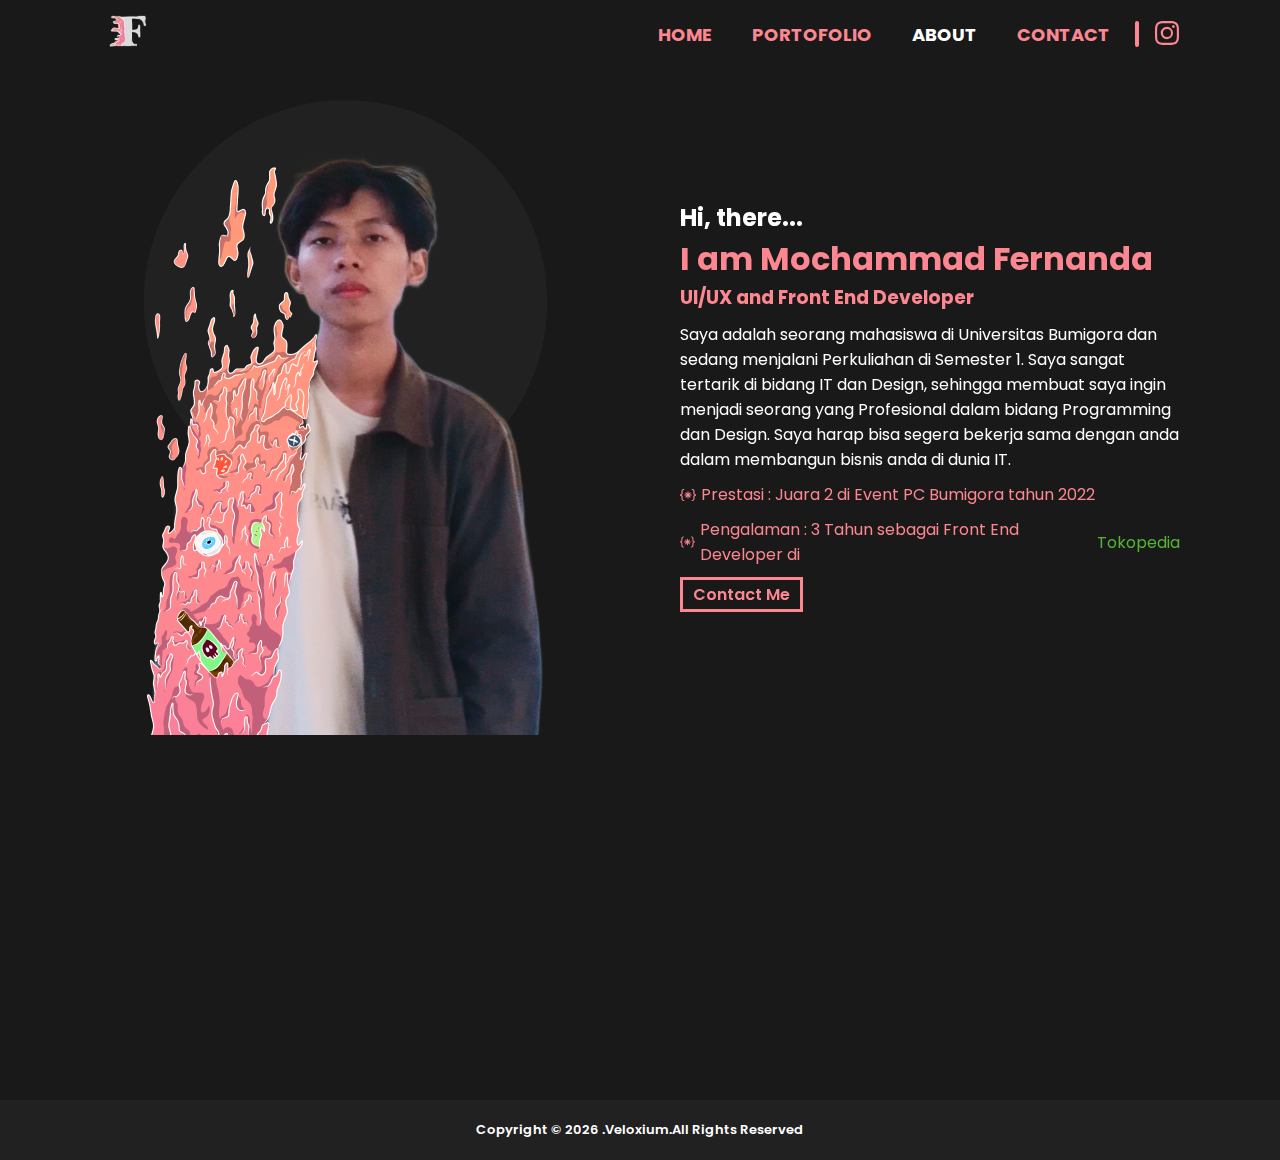
==== pages/about.html @ 29d7dc21 "first commit" ====
<!DOCTYPE html>
<html lang="en">
  <head>
    <meta charset="UTF-8" />
    <meta http-equiv="X-UA-Compatible" content="IE=edge" />
    <meta name="viewport" content="width=device-width, initial-scale=1.0" />
    <title>About Me</title>
    <link rel="stylesheet" href="../css/style.css" />
    <link href="https://unpkg.com/aos@2.3.1/dist/aos.css" rel="stylesheet" />
  </head>
  <body>
    <nav>
      <div class="nav-menu">
        <a href="/" class="logo"><img src="../assets/logo.svg" alt="logo" /></a>
      </div>
      <div class="nav-menu">
        <ul>
          <li><a href="/" class="primary">Home</a></li>
          <li>
            <a href="/pages/portofolio.html" class="primary">Portofolio</a>
          </li>
          <li>
            <a href="/pages/about.html" class="active">About</a>
          </li>
          <li><a href="/pages/contact.html" class="primary">Contact</a></li>
          <a href="https://www.instagram.com/mchfrnnda_/" class="ig">
            <svg
              xmlns="http://www.w3.org/2000/svg"
              width="26"
              height="26"
              fill=" #FD8791"
              class="bi bi-instagram"
              viewBox="0 0 16 16"
            >
              <path
                d="M8 0C5.829 0 5.556.01 4.703.048 3.85.088 3.269.222 2.76.42a3.917 3.917 0 0 0-1.417.923A3.927 3.927 0 0 0 .42 2.76C.222 3.268.087 3.85.048 4.7.01 5.555 0 5.827 0 8.001c0 2.172.01 2.444.048 3.297.04.852.174 1.433.372 1.942.205.526.478.972.923 1.417.444.445.89.719 1.416.923.51.198 1.09.333 1.942.372C5.555 15.99 5.827 16 8 16s2.444-.01 3.298-.048c.851-.04 1.434-.174 1.943-.372a3.916 3.916 0 0 0 1.416-.923c.445-.445.718-.891.923-1.417.197-.509.332-1.09.372-1.942C15.99 10.445 16 10.173 16 8s-.01-2.445-.048-3.299c-.04-.851-.175-1.433-.372-1.941a3.926 3.926 0 0 0-.923-1.417A3.911 3.911 0 0 0 13.24.42c-.51-.198-1.092-.333-1.943-.372C10.443.01 10.172 0 7.998 0h.003zm-.717 1.442h.718c2.136 0 2.389.007 3.232.046.78.035 1.204.166 1.486.275.373.145.64.319.92.599.28.28.453.546.598.92.11.281.24.705.275 1.485.039.843.047 1.096.047 3.231s-.008 2.389-.047 3.232c-.035.78-.166 1.203-.275 1.485a2.47 2.47 0 0 1-.599.919c-.28.28-.546.453-.92.598-.28.11-.704.24-1.485.276-.843.038-1.096.047-3.232.047s-2.39-.009-3.233-.047c-.78-.036-1.203-.166-1.485-.276a2.478 2.478 0 0 1-.92-.598 2.48 2.48 0 0 1-.6-.92c-.109-.281-.24-.705-.275-1.485-.038-.843-.046-1.096-.046-3.233 0-2.136.008-2.388.046-3.231.036-.78.166-1.204.276-1.486.145-.373.319-.64.599-.92.28-.28.546-.453.92-.598.282-.11.705-.24 1.485-.276.738-.034 1.024-.044 2.515-.045v.002zm4.988 1.328a.96.96 0 1 0 0 1.92.96.96 0 0 0 0-1.92zm-4.27 1.122a4.109 4.109 0 1 0 0 8.217 4.109 4.109 0 0 0 0-8.217zm0 1.441a2.667 2.667 0 1 1 0 5.334 2.667 2.667 0 0 1 0-5.334z"
              />
            </svg>
          </a>
        </ul>
      </div>
    </nav>
    <div class="c-about">
      <div class="about-img" data-aos="fade-right" data-aos-delay="300">
        <img src="../assets/imgSatu.png" alt="me" />
      </div>
      <div class="t-about">
        <h2 data-aos="fade-right" data-aos-delay="300">Hi, there...</h2>
        <h1 class="primary" data-aos="fade-right" data-aos-delay="500">I am Mochammad Fernanda</h1>
        <h3 class="primary" data-aos="fade-right" data-aos-delay="700">UI/UX and Front End Developer</h3>
        <p data-aos="fade-right" data-aos-delay="900">
          Saya adalah seorang mahasiswa di Universitas Bumigora dan sedang
          menjalani Perkuliahan di Semester 1. Saya sangat tertarik di bidang IT
          dan Design, sehingga membuat saya ingin menjadi seorang yang Profesional
          dalam bidang Programming dan Design. Saya harap bisa segera bekerja
          sama dengan anda dalam membangun bisnis anda di dunia IT.
        </p>
        <p class="primary prestasi" data-aos="fade-right" data-aos-delay="1100">
          <svg
            xmlns="http://www.w3.org/2000/svg"
            width="16"
            height="16"
            fill="currentColor"
            class="bi bi-braces-asterisk"
            viewBox="0 0 16 16"
          >
            <path
              fill-rule="evenodd"
              d="M1.114 8.063V7.9c1.005-.102 1.497-.615 1.497-1.6V4.503c0-1.094.39-1.538 1.354-1.538h.273V2h-.376C2.25 2 1.49 2.759 1.49 4.352v1.524c0 1.094-.376 1.456-1.49 1.456v1.299c1.114 0 1.49.362 1.49 1.456v1.524c0 1.593.759 2.352 2.372 2.352h.376v-.964h-.273c-.964 0-1.354-.444-1.354-1.538V9.663c0-.984-.492-1.497-1.497-1.6ZM14.886 7.9v.164c-1.005.103-1.497.616-1.497 1.6v1.798c0 1.094-.39 1.538-1.354 1.538h-.273v.964h.376c1.613 0 2.372-.759 2.372-2.352v-1.524c0-1.094.376-1.456 1.49-1.456v-1.3c-1.114 0-1.49-.362-1.49-1.456V4.352C14.51 2.759 13.75 2 12.138 2h-.376v.964h.273c.964 0 1.354.444 1.354 1.538V6.3c0 .984.492 1.497 1.497 1.6ZM7.5 11.5V9.207l-1.621 1.621-.707-.707L6.792 8.5H4.5v-1h2.293L5.172 5.879l.707-.707L7.5 6.792V4.5h1v2.293l1.621-1.621.707.707L9.208 7.5H11.5v1H9.207l1.621 1.621-.707.707L8.5 9.208V11.5h-1Z"
            />
          </svg>
          Prestasi : Juara 2 di Event PC Bumigora tahun 2022
        </p>
        <p class="primary prestasi" data-aos="fade-right" data-aos-delay="1300">
          <svg
            xmlns="http://www.w3.org/2000/svg"
            width="16"
            height="16"
            fill="currentColor"
            class="bi bi-braces-asterisk"
            viewBox="0 0 16 16"
          >
            <path
              fill-rule="evenodd"
              d="M1.114 8.063V7.9c1.005-.102 1.497-.615 1.497-1.6V4.503c0-1.094.39-1.538 1.354-1.538h.273V2h-.376C2.25 2 1.49 2.759 1.49 4.352v1.524c0 1.094-.376 1.456-1.49 1.456v1.299c1.114 0 1.49.362 1.49 1.456v1.524c0 1.593.759 2.352 2.372 2.352h.376v-.964h-.273c-.964 0-1.354-.444-1.354-1.538V9.663c0-.984-.492-1.497-1.497-1.6ZM14.886 7.9v.164c-1.005.103-1.497.616-1.497 1.6v1.798c0 1.094-.39 1.538-1.354 1.538h-.273v.964h.376c1.613 0 2.372-.759 2.372-2.352v-1.524c0-1.094.376-1.456 1.49-1.456v-1.3c-1.114 0-1.49-.362-1.49-1.456V4.352C14.51 2.759 13.75 2 12.138 2h-.376v.964h.273c.964 0 1.354.444 1.354 1.538V6.3c0 .984.492 1.497 1.497 1.6ZM7.5 11.5V9.207l-1.621 1.621-.707-.707L6.792 8.5H4.5v-1h2.293L5.172 5.879l.707-.707L7.5 6.792V4.5h1v2.293l1.621-1.621.707.707L9.208 7.5H11.5v1H9.207l1.621 1.621-.707.707L8.5 9.208V11.5h-1Z"
            />
          </svg>
          Pengalaman : 3 Tahun sebagai Front End Developer di <span class="green">Tokopedia</span> 
        </p>
        <div class="button button-2" data-aos="fade-right" data-aos-delay="1500">
          <a href="/pages/contact.html">Contact Me</a>
        </div>
      </div>
    </div>
        <footer>
      <p>
        Copyright &copy;
        <script>
          document.write(new Date().getFullYear());
        </script>
        .Veloxium.All Rights Reserved
      </p>
    </footer>
      <script src="https://unpkg.com/aos@2.3.1/dist/aos.js"></script>
    <script>
      AOS.init();
    </script>
  </body>
</html>
---- css/style.css ----
@import url("https://fonts.googleapis.com/css2?family=Poppins&display=swap");

* {
  transition: step-start 0.5s;
}
body {
  margin: 0;
  font-family: "Poppins", sans-serif;
  cursor: default;
}
h1,
h2,
h3,
h4,
h5,
p {
  margin: 0px;
}
a {
  text-decoration: none;
}
.primary {
  color: #fd8791;
}
.flower {
  color: #d61c4e;
}
.profile {
  color: #35858b;
}
.green {
  color: #54b435;
}

/* Navbar */
nav {
  z-index: 1;
  text-align: center;
  align-items: center;
  display: flex;
  justify-content: space-between;
  position: fixed;
  width: 100%;
  background-color: #191919;
  /* box-shadow: 0px 6px 5px 0px rgba(49,49,49,0.30); */
}
nav .nav-menu {
  padding: 5px 100px;
}
nav .logo img:hover {
  border: 2px solid #fd8791;
  padding: 0px 6px;
  transition: linear 1s;
}
nav img {
  width: 40px;
  padding: 0px 6px;
  border: 2px solid #191919;
}
nav ul {
  display: flex;
}
li {
  display: flex;
  justify-content: center;
  text-align: center;
  text-decoration: none;
  list-style: none;
  margin: 0px 20px;
  text-transform: uppercase;
  font-weight: 700;
  font-size: large;
}
.active {
  color: #fff;
}
nav a {
  color: #fd8791;
  text-align: center;
}
nav a:hover {
  color: #fff;
  transition: ease-in 0.3s;
}

.ig {
  display: flex;
  flex-direction: row;
}
.ig svg {
  height: 24px;
}
.ig svg:hover {
  fill: #fff;
  transition: ease-in 0.3s;
}
.ig::before {
  margin: 0px 15px 0px 5px;
  display: block;
  border-left: 4px solid #fd8791;
  height: 26px;
  border-radius: 10px;
  content: "";
}

/* Home */
.home {
  display: flex;
  justify-content: center;
  padding: 100px 100px 10px;
  background-color: #191919;
}
.judul {
  line-height: 35px;
}
.teks {
  color: #fff;
}
.teks p {
  margin-top: 10px;
}
.c-sosmed {
  margin: 10px 0px;
}
.sosmed {
  display: flex;
  gap: 10px;
}
.sosmed a {
  color: #fff;
}
.span {
  cursor: default;
}
.sosmed a {
  font-weight: 500;
}
.sosmed a:hover {
  color: #fd8791;
  transition: ease-in 0.3s;
}
.button a {
  display: inline-flex;
  align-items: center;
  gap: 5px;
  color: #fd8791;
  font-weight: 600;
  padding: 2px 10px;
  border: 3px solid #fd8791;
}
.button a:hover {
  background-color: #ff997a;
  color: #fff;
  border: 3px solid #ff997a;
  transition: ease-in 0.3s;
}
.button-2 {
  margin: 10px 0px;
}
.main-1 {
  padding: 50px 30px;
  width: 33.333333%;
}
.main-2 {
  margin-right: 100px;
  width: 33.333333%;
}
.main-3 {
  padding: 50px 30px;
  width: 33.333333%;
}
.social-1 {
  margin-top: 320px;
  opacity: 0;
  animation: fadein 2s forwards;
  animation-delay: 1s;
}
.social-2 {
  margin-top: 280px;
  opacity: 0;
  animation: fadein 2s forwards;
  animation-delay: 1s;
}

/* Detail */
.detail {
  display: flex;
  justify-content: center;
  background-color: #191919;
  padding: 50px 100px;
}
.teks-2 {
  text-align: center;
  color: #fff;
}
.teks-2 h2 {
  display: flex;
  justify-content: center;
  align-items: center;
  gap: 8px;
}
.c-detail {
  padding: 50px;
  background-color: #212121;
  border-radius: 20px;
  width: 100%;
}
.icon {
  display: flex;
  justify-content: center;
}
.detail-icon {
  text-align: center;
  color: #fff;
  margin-bottom: 20px;
  border: 6px solid #191919;
  display: inline-flex;
  flex-direction: column;
  padding: 30px;
  width: 150px;
}
.detail-icon:hover {
  border: 6px solid #fd8791;
  transition: ease-in 0.3s;
}
.detail-icon img {
  width: 90%;
  margin: auto;
}
.detail-icon h3 {
  margin-top: 20px;
}
.tbl-icon {
  display: inline-block;
  margin: 50px;
}
.line {
  margin: 0px;
  width: 100%;
}
.tbl-icon .prg {
  border-top: 6px solid #fd8791;
  border-radius: 6px;
  margin-left: 0px;
}
.tbl-icon .prg-0 {
  background-color: #fff;
  border-radius: 6px;
}
.ui {
  width: 60%;
}
.fe {
  width: 50%;
}
.and {
  width: 30%;
}

/* Portofolio */
.portofolio {
  padding: 50px 100px;
  background: linear-gradient(180deg, #ff997a 0%, #fd8791 39.9%);
}
.c-porto {
  color: #fff;
  text-align: center;
}
.c-porto h3 {
  color: #191919;
}
.c-porto h4 {
  font-weight: 500;
}
.c-box-porto {
  margin: 50px 0px;
  display: flex;
  justify-content: center;
}
.box-porto {
  background-color: #191919;
  color: #fff;
  width: max-content;
  margin: 0px 50px;
  box-shadow: 4px 4px 5px 0px rgba(255, 255, 255, 0.7);
}
.teks-porto {
  padding: 10px;
}
.teks-porto a {
  display: inline-flex;
  gap: 4px;
}
.teks-porto .link {
  margin: 14px 0px 10px 0px;
  display: flex;
  justify-content: end;
}

/* Contact */
.contact {
  padding: 50px 100px;
  text-align: center;
  display: flex;
  justify-content: center;
  background-color: #191919;
  color: #fff;
  flex-direction: column;
}
.contact .f-teks h3 {
  margin-bottom: 10px;
}
.contact .f-teks p {
  margin: 0px;
  padding: 0px;
}
.contact .icon {
  padding: 20px;
}
.contact .c-icon {
  display: flex;
  flex-direction: column;
}
.contact .list-icon {
  padding: 20px;
}
.contact .list-icon a {
  color: #fff;
  align-items: center;
  display: inline-flex;
  gap: 5px;
  background-color: #212121;
  padding: 2px 10px;
  border-radius: 4px;
  margin: 0px 50px;
  font-weight: 700;
  border: 2px solid #191919;
}
.contact .list-icon a:hover {
  border: 2px solid #fd8791;
  transition: ease-in 0.3s;
}
.contact .list-icon svg {
  fill: #fd8791;
}
.contact .list-2 a {
  margin: 0px 120px;
}

/* Footer */
footer {
  color: #fff;
  background-color: #212121;
  display: flex;
  justify-content: center;
  font-size: small;
  font-weight: 600;
  padding: 20px 0px;
}

/* Portofolio Page */
.c-portofolio-page {
  padding-top: 100px;
  height: 100vh;
}

/* Contact Page */
.c-contact-page {
  padding: 100px 100px;
  display: flex;
  justify-content: space-between;
  background-color: #191919;
  min-height: 100vh;
}
.contact-form {
  display: flex;
  flex-direction: column;
  font-weight: 600;
  color: #fff;
  width: 500px;
  margin-left: 20px;
}
input {
  all: unset;
  outline: 2px solid #fd8791;
  background-color: #212121;
  font-size: small;
  font-weight: 500;
  padding: 2px 4px;
  margin: 6px 0px 10px;
  cursor: pointer;
}
input::placeholder {
  padding: 2px 4px;
}
input:focus {
  outline: 2px solid #fff;
  font-weight: 500;
}
.username {
  display: flex;
  gap: 20px;
}
.c-form {
  display: flex;
}
.firstname {
  width: 330px;
}
.lastname {
  width: 170px;
}
.form {
  width: 500px;
}
textarea {
  outline: 2px solid #fd8791;
  background-color: #212121;
  color: #fff;
  margin: 6px 0px;
  font-family: "Poppins", sans-serif;
  padding: 2px 4px;
  font-size: small;
}
textarea:focus {
  outline: 2px solid #fff;
}
textarea::placeholder {
  padding: 2px 4px;
}
.submit {
  margin: 10px 0px 0px -2px;
}

.submit button {
  display: flex;
  justify-content: center;
  align-items: center;
  background-color: #191919;
  color: #fd8791;
  font-weight: 600;
  padding: 4px 8px 4px 16px;
  border: 3px solid #fd8791;
  letter-spacing: 2px;
  cursor: pointer;
}
.submit button:hover {
  background-color: #ff997a;
  color: #fff;
  border: 3px solid #ff997a;
  transition: ease-in 0.3s;
}
.contact-text {
  color: #fff;
  width: 50%;
}
.contact-text p {
  margin: 0px;
}
.contact-text-icon {
  display: flex;
  flex-direction: column;
}
.contact-text-icon .list-contact-icon a {
  color: #fff;
  align-items: center;
  display: inline-flex;
  gap: 5px;
  background-color: #212121;
  padding: 2px 10px;
  border-radius: 4px;
  margin: 20px 20px 0px 0px;
  font-weight: 700;
  border: 2px solid #191919;
}
.contact-text-icon .list-contact-icon a:hover {
  border: 2px solid #fd8791;
  transition: ease-in 0.3s;
}
.contact-text-icon .list-contact-icon svg {
  fill: #fd8791;
}

/* Contact Page */
.c-about {
  padding: 100px;
  background-color: #191919;
  display: flex;
  justify-content: center;
  height: 100vh;
}
.c-about .about-img {
  margin: 0px 40px;
  width: 50%;
}
.c-about .t-about {
  width: 50%;
  color: #fff;
  margin-top: 100px;
}
.c-about .t-about p {
  margin-top: 10px;
}
.t-about .prestasi {
  display: flex;
  align-items: center;
  gap: 5px;
}


/* Animasi */
@keyframes fadein {
  from {
    opacity: 0;
  }
  to {
    opacity: 1;
  }
}
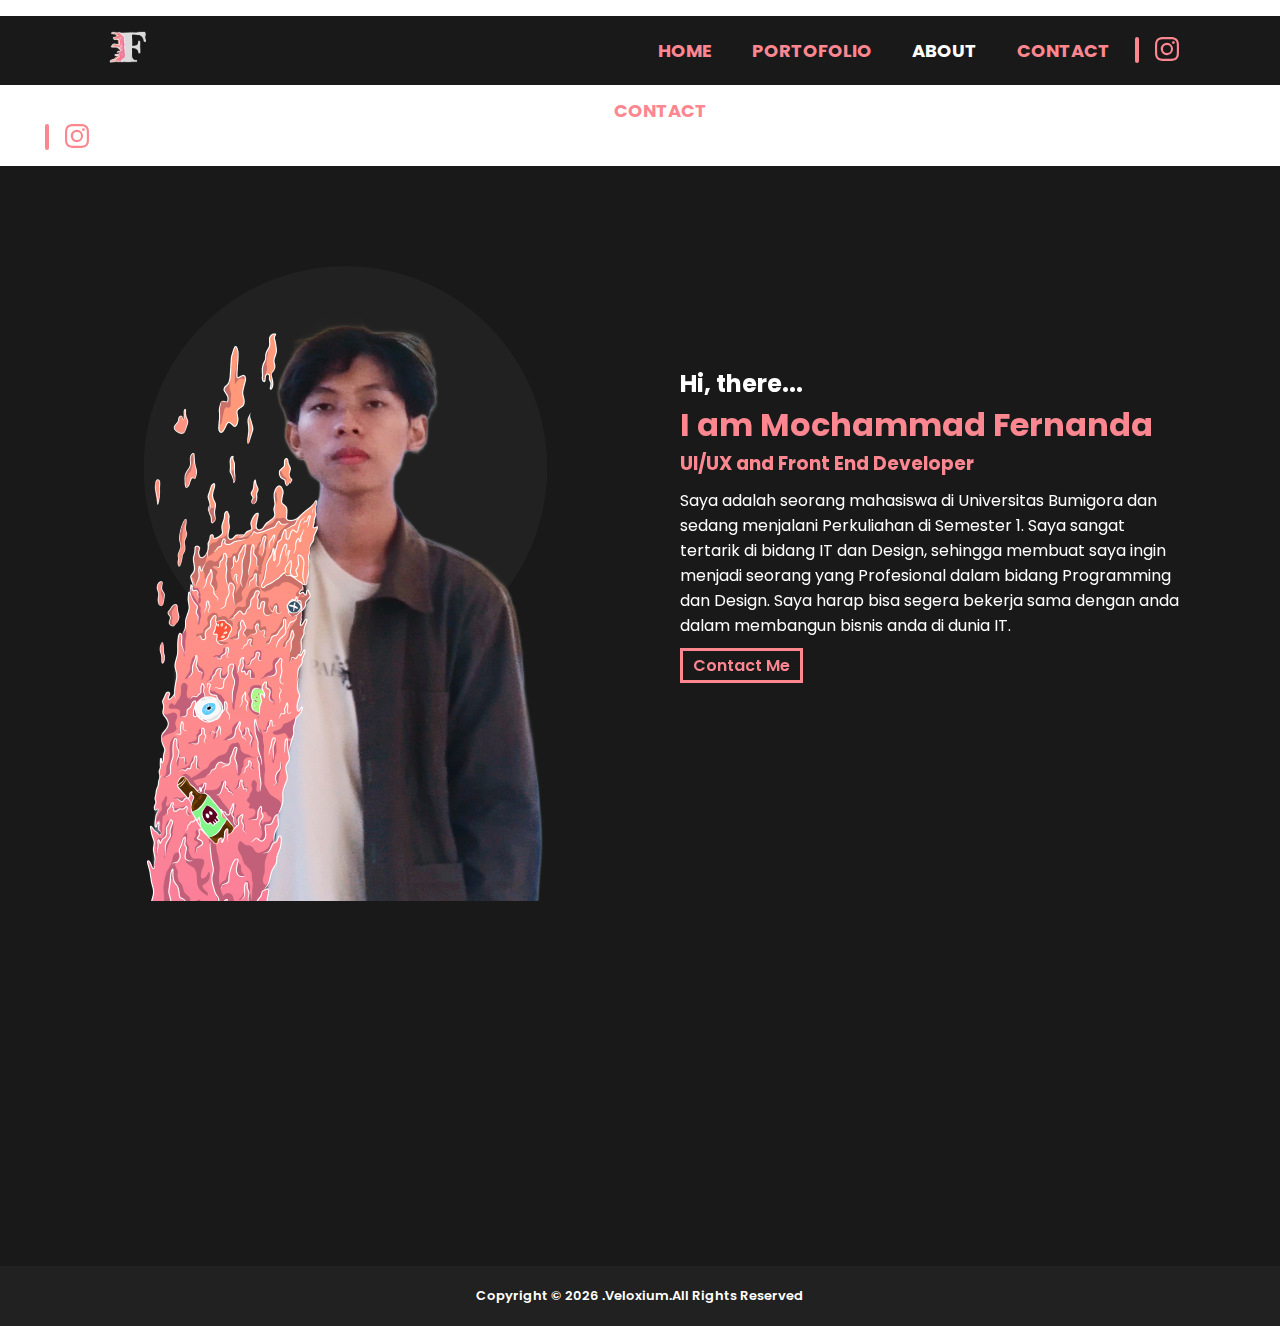
==== commit 63d77a7c: "final hamburger menu" ====
--- a/pages/about.html
+++ b/pages/about.html
@@ -5,6 +5,7 @@
     <meta http-equiv="X-UA-Compatible" content="IE=edge" />
     <meta name="viewport" content="width=device-width, initial-scale=1.0" />
     <title>About Me</title>
+    <link rel="shortcut icon" href="../assets/logo.svg" type="image/x-icon">
     <link rel="stylesheet" href="../css/style.css" />
     <link href="https://unpkg.com/aos@2.3.1/dist/aos.css" rel="stylesheet" />
   </head>
@@ -13,7 +14,7 @@
       <div class="nav-menu">
         <a href="/" class="logo"><img src="../assets/logo.svg" alt="logo" /></a>
       </div>
-      <div class="nav-menu">
+      <div class="nav-menu menulist">
         <ul>
           <li><a href="/" class="primary">Home</a></li>
           <li>
@@ -39,14 +40,45 @@
           </a>
         </ul>
       </div>
+      <div class="hamburger">
+        <span class="bar"></span>
+        <span class="bar"></span>
+        <span class="bar"></span>
+      </div>
     </nav>
+    <div class="hamburger-menu">
+      <ul>
+        <li><a href="/" class="primary">Home</a></li>
+        <li>
+          <a href="/pages/portofolio.html" class="primary">Portofolio</a>
+        </li>
+        <li>
+          <a href="/pages/about.html" class="active">About</a>
+        </li>
+        <li><a href="/pages/contact.html" class="primary">Contact</a></li>
+        <a href="https://www.instagram.com/mchfrnnda_/" class="ig">
+          <svg
+            xmlns="http://www.w3.org/2000/svg"
+            width="26"
+            height="26"
+            fill=" #FD8791"
+            class="bi bi-instagram"
+            viewBox="0 0 16 16"
+          >
+            <path
+              d="M8 0C5.829 0 5.556.01 4.703.048 3.85.088 3.269.222 2.76.42a3.917 3.917 0 0 0-1.417.923A3.927 3.927 0 0 0 .42 2.76C.222 3.268.087 3.85.048 4.7.01 5.555 0 5.827 0 8.001c0 2.172.01 2.444.048 3.297.04.852.174 1.433.372 1.942.205.526.478.972.923 1.417.444.445.89.719 1.416.923.51.198 1.09.333 1.942.372C5.555 15.99 5.827 16 8 16s2.444-.01 3.298-.048c.851-.04 1.434-.174 1.943-.372a3.916 3.916 0 0 0 1.416-.923c.445-.445.718-.891.923-1.417.197-.509.332-1.09.372-1.942C15.99 10.445 16 10.173 16 8s-.01-2.445-.048-3.299c-.04-.851-.175-1.433-.372-1.941a3.926 3.926 0 0 0-.923-1.417A3.911 3.911 0 0 0 13.24.42c-.51-.198-1.092-.333-1.943-.372C10.443.01 10.172 0 7.998 0h.003zm-.717 1.442h.718c2.136 0 2.389.007 3.232.046.78.035 1.204.166 1.486.275.373.145.64.319.92.599.28.28.453.546.598.92.11.281.24.705.275 1.485.039.843.047 1.096.047 3.231s-.008 2.389-.047 3.232c-.035.78-.166 1.203-.275 1.485a2.47 2.47 0 0 1-.599.919c-.28.28-.546.453-.92.598-.28.11-.704.24-1.485.276-.843.038-1.096.047-3.232.047s-2.39-.009-3.233-.047c-.78-.036-1.203-.166-1.485-.276a2.478 2.478 0 0 1-.92-.598 2.48 2.48 0 0 1-.6-.92c-.109-.281-.24-.705-.275-1.485-.038-.843-.046-1.096-.046-3.233 0-2.136.008-2.388.046-3.231.036-.78.166-1.204.276-1.486.145-.373.319-.64.599-.92.28-.28.546-.453.92-.598.282-.11.705-.24 1.485-.276.738-.034 1.024-.044 2.515-.045v.002zm4.988 1.328a.96.96 0 1 0 0 1.92.96.96 0 0 0 0-1.92zm-4.27 1.122a4.109 4.109 0 1 0 0 8.217 4.109 4.109 0 0 0 0-8.217zm0 1.441a2.667 2.667 0 1 1 0 5.334 2.667 2.667 0 0 1 0-5.334z"
+            />
+          </svg>
+        </a>
+      </ul>
+    </div>
     <div class="c-about">
       <div class="about-img" data-aos="fade-right" data-aos-delay="300">
         <img src="../assets/imgSatu.png" alt="me" />
       </div>
       <div class="t-about">
         <h2 data-aos="fade-right" data-aos-delay="300">Hi, there...</h2>
-        <h1 class="primary" data-aos="fade-right" data-aos-delay="500">I am Mochammad Fernanda</h1>
+        <h1 class="primary name" data-aos="fade-right" data-aos-delay="500">I am Mochammad Fernanda</h1>
         <h3 class="primary" data-aos="fade-right" data-aos-delay="700">UI/UX and Front End Developer</h3>
         <p data-aos="fade-right" data-aos-delay="900">
           Saya adalah seorang mahasiswa di Universitas Bumigora dan sedang
@@ -101,6 +133,7 @@
         .Veloxium.All Rights Reserved
       </p>
     </footer>
+    <script src="../js/main.js"></script>
       <script src="https://unpkg.com/aos@2.3.1/dist/aos.js"></script>
     <script>
       AOS.init();
--- a/css/style.css
+++ b/css/style.css
@@ -43,6 +43,9 @@
   width: 100%;
   background-color: #191919;
   /* box-shadow: 0px 6px 5px 0px rgba(49,49,49,0.30); */
+}
+.hamburger{
+  display: none;
 }
 nav .nav-menu {
   padding: 5px 100px;
@@ -480,8 +483,14 @@
 .contact-text-icon .list-contact-icon svg {
   fill: #fd8791;
 }
-
-/* Contact Page */
+.textarea1{
+  display: flex;
+}
+.textarea2{
+  display: none;
+}
+
+/* About Page */
 .c-about {
   padding: 100px;
   background-color: #191919;
@@ -502,7 +511,7 @@
   margin-top: 10px;
 }
 .t-about .prestasi {
-  display: flex;
+  display: none;
   align-items: center;
   gap: 5px;
 }
@@ -517,3 +526,288 @@
     opacity: 1;
   }
 }
+
+@media only screen and (max-width: 600px) {
+  nav{
+    width: none;
+  }
+  .hamburger{
+    display: flex;
+    margin: 5px 30px;
+    cursor: pointer;
+    flex-direction: column;
+  }
+  .bar{
+    display: block;
+    width: 25px;
+    height: 3px;
+    margin: 3px auto;
+    transition: all 0.3s ease-in-out;
+    background-color: #fd8791;
+  }
+  .hamburger.active .bar:nth-child(2){
+    opacity: 0;
+  }
+  .hamburger.active .bar:nth-child(1){
+    transform: translateY(9px) rotate(45deg);
+  }
+  .hamburger.active .bar:nth-child(3){
+    transform: translateY(-9px) rotate(-45deg);
+  }
+  .hamburger-menu ul{
+    display: flex;
+    flex-direction: column;
+    background-color: #191919;
+    position: fixed;
+    z-index: 1;
+    margin-top: 60px;
+    width: 100%;
+    align-items: center;
+    gap: 30px;
+    padding: 80px 0px;
+    height: 105%;
+  }
+  .hamburger-menu ul li{
+    margin: 0px;
+  }
+  .hamburger-menu .ig::before{
+    display: none;
+  }
+  .hamburger-menu{
+    position: relative;
+    left: 100%;
+    transition: all 0.5s linear;
+  }
+  .hamburger-menu.active{
+    left: 0%;
+  }
+  nav .nav-menu{
+    padding: 5px 20px;
+  }
+  .logo{
+    display: flex;
+  }
+  .menulist{
+    display: none;
+  }
+  .home{
+    display: flex;
+    flex-direction: column;
+    padding: 10px;
+  }
+  .main-1{
+    display: flex;
+    width: 100%;
+    padding: 60px 4px;
+  }
+  .teks h1{
+    font-size: 26px;
+  }
+  .main-2{
+    display: flex;
+    margin-right: 0px;
+    width: 100%;
+    justify-content: center;
+  }
+  .main-2 img{
+    width: 300px;
+  }
+  .main-3 {
+    display: flex;
+    width: 100%;
+    padding: 50px 4px;
+  }
+  .teks{
+    padding: 0px 20px;
+  }
+  .social-1{
+    display: none;
+  }
+  .social-2{
+    display: none;
+  }
+  .detail{
+    display: flex;
+    padding: 30px;
+  }
+  .c-detail{
+    padding: 40px;
+    align-items: center;
+    justify-content: center;
+    display: flex;
+    flex-direction: column;
+  }
+  .teks-2 h2 svg{
+    width: 40px;
+    height: 40px;
+  }
+  .teks-2 h2{
+    font-size: 20px;
+    display: flex;
+    flex-direction: column-reverse;
+  }
+  .teks-2 h4{
+    font-weight: normal;
+  }
+  .icon{
+    display: flex;
+    flex-direction: column;
+  }
+  .tbl-icon{
+    margin: 20px 0px;
+    display: flex;
+    flex-direction: column;
+  }
+  .portofolio{
+    display: flex;
+    flex-direction: column;
+    padding: 50px 20px;
+  }
+  .c-box-porto{
+    display: flex;
+    flex-direction: column;
+    align-items: center;
+    gap: 20px;
+  }
+  .box-porto img{
+    width: 300px;
+  }
+  .box-porto{
+    display: flex;
+    flex-direction: column;
+    margin: 0px;
+    width: 300px;
+  }
+  .contact{
+    display: flex;
+    padding: 50px 30px;
+  }
+  .contact .list-icon{
+    padding: 0px;
+    gap: 10px;
+    display: flex;
+    flex-direction: column;
+  }
+  .contact .list-icon a {
+  align-items: center;
+  display: flex;
+  padding: 2px 10px;
+  margin: 0px;
+  font-size: 12px;
+  font-weight: normal;
+  }
+  .contact .list-2{
+    margin-top: 10px;
+  }
+  .f-teks p{
+    font-size: 14px;
+  }
+
+  /* Portofolio Page */
+  .c-portofolio-page {
+  padding-top: 120px;
+  padding-bottom: 120px;
+  }
+
+  /* Contact Page */
+.c-about {
+  padding: 0px 20px;
+  background-color: #191919;
+  display: flex;
+  flex-direction: column-reverse;
+  height: 100%;
+}
+.c-about .about-img {
+  padding-top: 60px;
+  display: flex;
+}
+.c-about .about-img img{
+  width: 300px;
+}
+.c-about .t-about {
+  display: flex;
+  flex-direction: column;
+  color: #fff;
+  width: 100%;
+}
+.c-about .t-about p {
+  margin-top: 10px;
+}
+.t-about .prestasi {
+  display: none;
+  align-items: center;
+  gap: 5px;
+}
+.c-about .t-about h1{
+  font-size: 24px;
+}
+
+/* Contact Page */
+.c-contact-page {
+  padding: 100px 20px;
+  display: flex;
+  flex-direction: column;
+  justify-content: center;
+}
+.contact-form {
+  display: flex;
+  flex-direction: column;
+  margin-left: 0px;
+  width: 100%;
+}
+.firstname {
+  width: 60%;
+}
+.lastname {
+  width: 30%;
+}
+.form {
+  width: 450px;
+}
+textarea:focus {
+  outline: 2px solid #fff;
+}
+.textarea1{
+  display: none;
+}
+.textarea2{
+  display: flex;
+}
+.submit {
+  display: flex;
+  justify-content: end;
+  margin: 10px 0px 40px -2px;
+}
+.contact-text {
+  color: #fff;
+  width: 100%;
+}
+.contact-text p {
+  margin: 0px;
+}
+.contact-text-icon {
+  display: flex;
+  flex-direction: column;
+}
+.contact-text-icon .list-contact-icon a {
+  color: #fff;
+  align-items: center;
+  display: flex;
+  gap: 5px;
+  background-color: #212121;
+  padding: 2px 10px;
+  border-radius: 4px;
+  margin: 20px 20px 0px 0px;
+  font-weight: 700;
+  border: 2px solid #191919;
+}
+.contact-text-icon .list-contact-icon a:hover {
+  border: 2px solid #fd8791;
+  transition: ease-in 0.3s;
+}
+.contact-text-icon .list-contact-icon svg {
+  fill: #fd8791;
+}
+
+
+}
